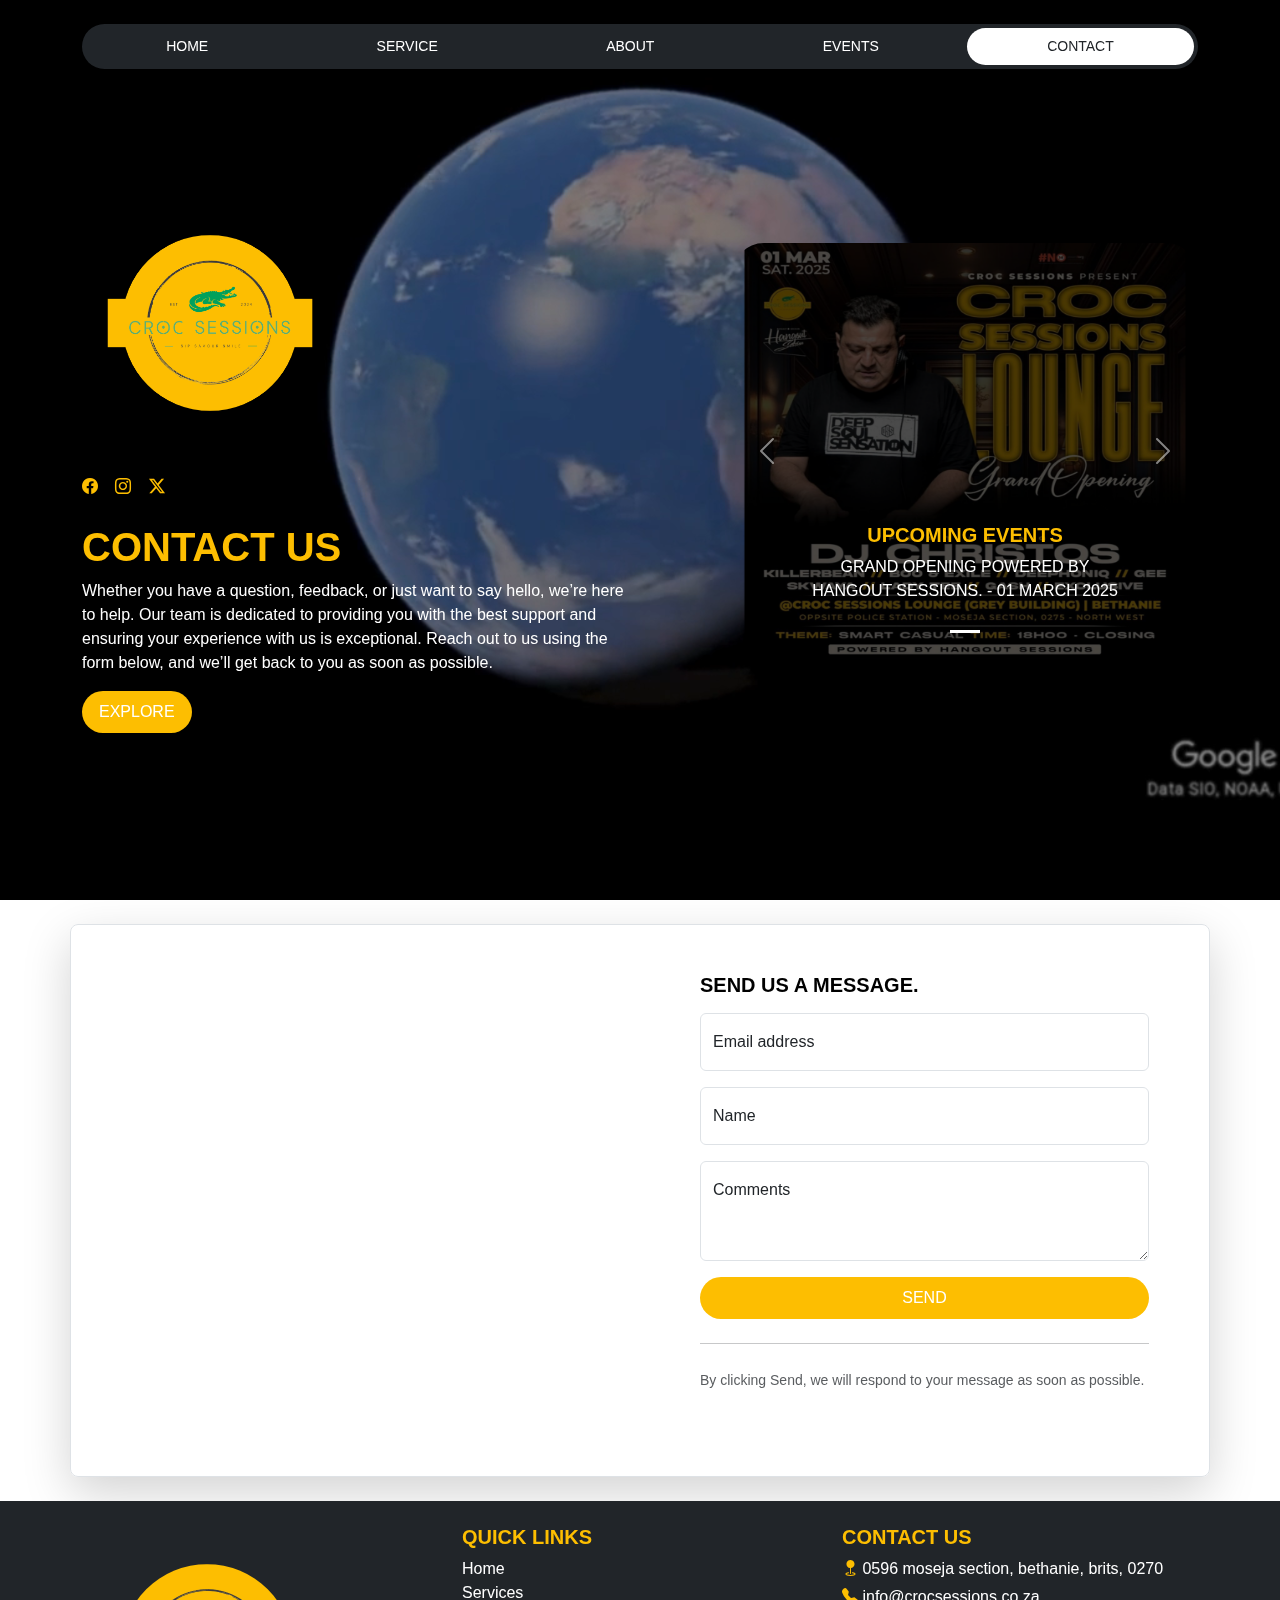
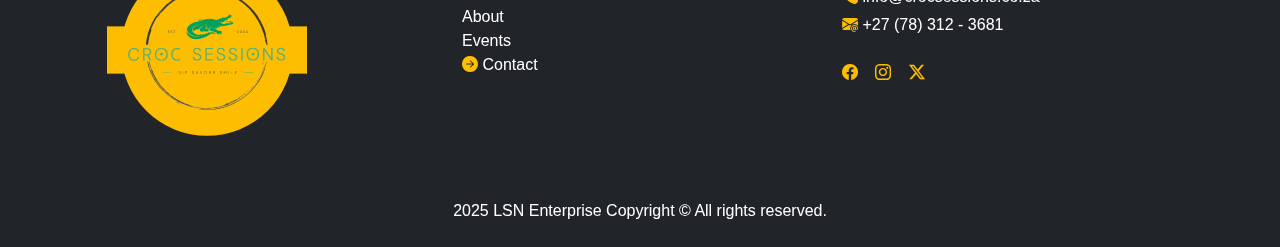
==== contact.html @ 8b37e79a "Add files via upload" ====
<!doctype html>
<html lang="en">
  <head>
    <meta charset="utf-8">
    <meta name="viewport" content="width=device-width, initial-scale=1">
    <title>Contact</title>
    <link rel="shortcut icon" href="img/croc-logo--alt.png" type="image/x-icon">
    <link href="https://cdn.jsdelivr.net/npm/bootstrap@5.3.3/dist/css/bootstrap.min.css" rel="stylesheet" integrity="sha384-QWTKZyjpPEjISv5WaRU9OFeRpok6YctnYmDr5pNlyT2bRjXh0JMhjY6hW+ALEwIH" crossorigin="anonymous">
    <link rel="stylesheet" href="https://cdn.jsdelivr.net/npm/bootstrap-icons@1.11.3/font/bootstrap-icons.min.css">
    <!-- Font Awesome CDN -->
    <link href="https://cdnjs.cloudflare.com/ajax/libs/font-awesome/6.0.0-beta3/css/all.min.css" rel="stylesheet">
    <link rel="stylesheet" href="css/style.css">
  </head>
  <body>
    <main>
        <header class="header-main">
            <section class="hero">
                <div class="container hero-content">
                    <div class="row">
                        <div class="col-12">
                            <ul class="nav nav-pills nav-fill gap-2 p-1 small bg-dark rounded-5 shadow-sm mt-4" id="pillNav2" role="tablist" style="--bs-nav-link-color: var(--bs-white); --bs-nav-pills-link-active-color: var(--bs-dark); --bs-nav-pills-link-active-bg: var(--bs-white);">
                                <li class="nav-item" role="presentation">
                                    <a href="index.html" class="my-nav-anchor">
                                        <button class="nav-link my-nav-link  rounded-5" id="home-tab2" data-bs-toggle="tab" type="button" role="tab" aria-selected="true">Home</button>
                                    </a>
                                </li>
                                <li class="nav-item" role="presentation">
                                    <a href="service.html" class="my-nav-anchor">
                                        <button class="nav-link my-nav-link rounded-5" id="profile-tab2" data-bs-toggle="tab" type="button" role="tab" aria-selected="false">Service</button>
                                    </a>
                                </li>
                                <li class="nav-item" role="presentation">
                                    <a href="about.html" class="my-nav-anchor">
                                        <button class="nav-link my-nav-link  rounded-5" id="contact-tab2" data-bs-toggle="tab" type="button" role="tab" aria-selected="false">About</button>                           
                                    </a>
                                </li>
                                <li class="nav-item" role="presentation">
                                    <a href="events.html" class="my-nav-anchor">
                                        <button class="nav-link my-nav-link  rounded-5" id="contact-tab2" data-bs-toggle="tab" type="button" role="tab" aria-selected="false">Events</button>
                                    </a>
                                </li>                               
                                <li class="nav-item" role="presentation">
                                    <a href="contact.html" class="my-nav-anchor">
                                        <button class="nav-link my-nav-link active rounded-5" id="contact-tab2" data-bs-toggle="tab" type="button" role="tab" aria-selected="false">Contact</button>
                                    </a>
                                </li>
                              </ul>                            
                        </div>
                        <div class="col-md-6 mb-5">
                            <div class="hero-content-wrap">
                                <img src="img/hero-brand.png" alt="Logo" class="hero-brand">
                                <div class="hero-social-content hero-social-content-left mb-4 mt-4">
                                    <a href="https://www.facebook.com/people/Croc-Sessions/61564977219370/" class="hero-icon-start hero-icon"><i class="bi bi-facebook"></i></a>
                                    <a href="#" class="hero-icon"><i class="bi bi-instagram"></i></a>
                                    <a href="https://x.com/Croc_Sessions" class="hero-icon" ><i class="bi bi-twitter-x"></i></a>
                                </div>
                                <h1>
                                    <span class="main-heading uppercase">
                                      Contact Us
                                    </span>
                                </h1>
                                <p class="sub-text">
                                    Whether you have a question, feedback, or just want to say hello, we’re here to help. Our team is dedicated to providing you with the best support and ensuring your experience with us is exceptional. Reach out to us using the form below, and we’ll get back to you as soon as possible.
                                </p>
                                <a type="button" href="#feature" class="btn my-btn btn-lg">Explore</a>
                            </div>
                        </div>
                        <div class="col-md-6 md-tab-down">
                            <div class="hero-content-wrap "> 
                                <div id="carouselExampleCaptions" class="carousel slide mt-5" >
                                    <div class="carousel-indicators">
                                      <button type="button" data-bs-target="#carouselExampleCaptions" data-bs-slide-to="0" class="active" aria-current="true" aria-label="Slide 1"></button>
                                    </div>
                                    <a href="#" data-bs-target="#exampleModalToggle" data-bs-toggle="modal">
                                        <div class="carousel-inner">
                                            <div class="carousel-item active">
                                                    <img src="img/events/01-03-25.png" class="d-block w-100 event-content" alt="..." >
                                                <div class="carousel-caption d-none d-md-block">
                                                    <h5 class="event-heading" data-bs-toggle="tooltip" data-bs-placement="top" data-bs-title="Tooltip on top">Upcoming events</h5>
                                                    <p class="event-sub-text">Grand opening powered by Hangout Sessions. - 01 March 2025</p>
                                                </div>
                                            </div>
                                        </div>
                                    </a>
                                    <button class="carousel-control-prev" type="button" data-bs-target="#carouselExampleCaptions" data-bs-slide="prev">
                                      <span class="carousel-control-prev-icon" aria-hidden="true"></span>
                                      <span class="visually-hidden">Previous</span>
                                    </button>
                                    <button class="carousel-control-next" type="button" data-bs-target="#carouselExampleCaptions" data-bs-slide="next">
                                      <span class="carousel-control-next-icon" aria-hidden="true"></span>
                                      <span class="visually-hidden">Next</span>
                                    </button>
                                  </div>
                            </div>
                        </div>
                    </div>
                </div>
                <video autoplay loop muted class="hero-video">
                    <source src="vid/Croc_Sessions_map_mp4_720p30.mp4" type="video/mp4">
                      Your browser does not support the video tag.
                </video>
            </section>
        </header>  
        
        <!--Event Modal-->
        <div class="modal fade" id="exampleModalToggle" aria-hidden="true" aria-labelledby="exampleModalToggleLabel" tabindex="-1">
            <div class="modal-dialog modal-dialog-centered">
              <div class="modal-content">
                <div class="modal-body bg-dark">
                    <div class="row">
                        <div class="col-12">
                            <button type="button" class="btn-close" data-bs-dismiss="modal" aria-label="Close"></button>
                        </div>
                        <div class="col-12 text-center">
                            <h1 class="my-modal-title mt-4"> <img src="img/hero-brand.png" class="event-content-logo" alt="">Grand opening </h1>
                            <small class="sponsor text-white text-uppper"> <em><b>Powered by <span class="var-theme"> Hangout Sessions.</span> </b> </em></small>
                        </div>                        
                        <div class="col-12 text-center">
                            <img src="img/events/01-03-25-clear.png" class="event-modal-img mt-4" alt="Event Image"> 
                            <div class="col-12 text-center">
                                <div class="hero-social-content mb-4 mt-4">
                                    <a href="https://www.facebook.com/people/Croc-Sessions/61564977219370/" class="hero-icon-start hero-icon"><i class="bi bi-facebook"></i></a>
                                    <a href="#" class="hero-icon"><i class="bi bi-instagram"></i></a>
                                    <a href="https://x.com/Croc_Sessions" class="hero-icon" ><i class="bi bi-twitter-x"></i></a>
                                </div>
                            </div>
                            <button class="btn my-btn btn-small mt-4" data-bs-target="#exampleModalToggle2" data-bs-toggle="modal"><i class="bi bi-info-circle"></i> more info</button>
                        </div>
                    </div>            
                </div>
              </div>
            </div>
        </div>
        <div class="modal fade" id="exampleModalToggle2" aria-hidden="true" aria-labelledby="exampleModalToggleLabel2" tabindex="-1">
            <div class="modal-dialog modal-dialog-centered">
              <div class="modal-content bg-dark">
                <div class="modal-body">
                    <div class="row">
                        <div class="col-12">
                            <button type="button" class="btn-close" data-bs-dismiss="modal" aria-label="Close"></button>
                        </div>
                        <div class="col-12">
                            <h1 class="my-modal-title mt-4 mb-4"> <img src="img/hero-brand.png" class="event-content-logo" alt=""> About Event </h1>
                        </div>                        
                        <div class="col-12">
                            <p class="event-details mb-3 mt-4"> 
                               <i class="bi bi-geo-fill my-bi my-bi-event-content"> Location: </i> 0596 moseja section, bethanie, brits, 0270
                            </p>
                            <p class="event-details mb-3"> 
                                <i class="bi bi-alarm-fill my-bi my-bi-event-content"> Time: </i> 18:00 - Closing
                             </p>
                             <p class="event-details mb-3"> 
                                <i class="bi bi-calendar-event-fill my-bi my-bi-event-content"> Date: </i> 01 March 2025
                             </p>
                             <p class="event-details mb-3"> 
                                <i class="bi bi-person-standing my-bi my-bi-event-content"> Theme: </i> Smart Casual
                             </p>
                             <p class="event-details mb-3"> 
                                <i class="bi bi-speaker-fill my-bi my-bi-event-content"> Featuring: </i> <span class="event-featuring-content"> DJ Christos, Killerbean, boo & exile, Deephoniq, gee, skwaya, lady tee, gash, exclusive </span>
                             </p>
                        </div>
                        <div class="col-12 text-center">
                            <div class="hero-social-content mb-4 mt-4">
                                <a href="https://www.facebook.com/people/Croc-Sessions/61564977219370/" class="hero-icon-start hero-icon"><i class="bi bi-facebook"></i></a>
                                <a href="#" class="hero-icon"><i class="bi bi-instagram"></i></a>
                                <a href="https://x.com/Croc_Sessions" class="hero-icon" ><i class="bi bi-twitter-x"></i></a>
                            </div>
                        </div>
                    </div> 
                </div>
              </div>
            </div>
        </div>

        <!--Contact-->
        <div class="container mt-4" id="#feature">    
            <div class="row rounded-3 border shadow-lg">
                <div class="col-lg-6">
                    <iframe class="p-4 p-md-5 map-frame mb-4" src="https://www.google.com/maps/embed?pb=!1m18!1m12!1m3!1d14397.930179812787!2d27.596863764490315!3d-25.55560796785734!2m3!1f0!2f0!3f0!3m2!1i1024!2i768!4f13.1!3m3!1m2!1s0x1ebe3ee306dfb22f%3A0x73ab07cf3bb0ad1d!2sBethanie%2C%200270!5e0!3m2!1sen!2sza!4v1739714700574!5m2!1sen!2sza" width="500" height="520" style="border:0;" allowfullscreen="" loading="lazy" referrerpolicy="no-referrer-when-downgrade"></iframe>
                </div>
                <div class="col-lg-6">
                    <form class="p-4 p-md-5 rounded-3 ">
                        <div class="form-floating mb-3">
                            <h5 class="sub-heading fw-bold  text-body-emphasis">
                                Send us a message.
                            </h5>
                        </div>
                        <div class="form-floating mb-3">
                          <input type="email" class="form-control" id="floatingInput" placeholder="name@example.com">
                          <label for="floatingInput">Email address</label>
                        </div>
                        <div class="form-floating mb-3">
                            <input type="email" class="form-control" id="floatingInput" placeholder="name">
                            <label for="floatingInput">Name</label>
                        </div>
                        <div class="form-floating mb-3">
                            <div class="form-floating">
                                <textarea class="form-control" placeholder="Leave a comment here" id="floatingTextarea2" style="height: 100px"></textarea>
                                <label for="floatingTextarea2">Comments</label>
                              </div>
                        </div>
                        <button class="w-100 btn btn-lg my-btn" type="submit">Send</button>
                        <hr class="my-4">
                        <small class="text-body-secondary">By clicking Send, we will respond to your message as soon as possible.</small>
                      </form>
                </div>
            </div>
        </div>

        <!-- Footer -->
        <footer class="footer bg-dark mt-4">
            <div class="container">
      <div class="row">
        <!-- About Section -->
        <div class="col-md-4 mt-4">
            <img src="img/hero-brand.png" class="footer-brand" alt="Logo">
        </div>
        
        <!-- Quick Links Section -->
        <div class="col-md-4 mt-4">
            <h5 class="var-theme text-uppper">Quick Links</h5>
            <ul class="list-unstyled">
              <li><a href="index.html" class="footer-link text-uppper"> Home</a></li>
              <li><a href="service.html" class="footer-link text-uppper"> Services</a></li>
              <li><a href="about.html" class="footer-link text-uppper">About</a></li>
              <li><a href="events.html" class="footer-link text-uppper"> Events</a></li>
              <li><a href="contact.html" class="footer-link text-uppper"><i class="bi bi-arrow-right-circle-fill var-theme"></i> Contact</a></li>
            </ul>
          </div>
        
        <!-- Company Legend Section -->
        <div class="col-md-4 mt-4">
          <h5 class="var-theme text-uppper">Contact Us</h5>
          <ul class="list-unstyled">
            <li class="mb-1">
                <a href=""><i class="bi bi-geo-fill var-theme mb-4"></i><span class="footer-link text-uppper mb-2"> 0596 moseja section,
                bethanie, brits, 0270</span></a>
            </li>
            <li class="mb-1">
                <a href="mailto:email@example.com">
                    <i class="bi bi-telephone-fill var-theme"></i>
                    <span class="footer-link text-uppper mb-2"> info@crocsessions.co.za</span>
                </a>
            </li>
            <li class="mb-1">
                <a href="">
                    <i class="bi bi-envelope-at-fill var-theme"></i>
                    <span class="footer-link text-uppper"> +27 (78) 312 - 3681</span>
                </a>
            </li>
          </ul>
          <div class="hero-social-content hero-social-content-left mb-4 mt-4">
            <a href="https://www.facebook.com/people/Croc-Sessions/61564977219370/" class="hero-icon-start hero-icon"><i class="bi bi-facebook"></i></a>
            <a href="#" class="hero-icon"><i class="bi bi-instagram"></i></a>
            <a href="https://x.com/Croc_Sessions" class="hero-icon" ><i class="bi bi-twitter-x"></i></a>
        </div>
        </div>
      </div>
      
      <!-- Copyright Section -->
      <div class="row mt-4">
        <div class="col-12 text-center">
          <p class="text-uppper text-white mb-4"> <a href="https://www.lsnenterprise.co.za/" class="footer-link">2025 LSN Enterprise Copyright &copy; </a>  All rights reserved.</p>
        </div>
      </div>
    </div>
  </footer>       
    </main>

    <script src="javascript/script.js"></script>
    <script src="https://cdn.jsdelivr.net/npm/@popperjs/core@2.11.8/dist/umd/popper.min.js" integrity="sha384-I7E8VVD/ismYTF4hNIPjVp/Zjvgyol6VFvRkX/vR+Vc4jQkC+hVqc2pM8ODewa9r" crossorigin="anonymous"></script>
    <script src="https://cdn.jsdelivr.net/npm/bootstrap@5.3.3/dist/js/bootstrap.min.js" integrity="sha384-0pUGZvbkm6XF6gxjEnlmuGrJXVbNuzT9qBBavbLwCsOGabYfZo0T0to5eqruptLy" crossorigin="anonymous"></script>
  </body>
</html>
---- css/style.css ----
* {
    margin: 0;
    padding: 0;
    box-sizing: border-box;
  }
  
  body, html {
    height: 100%;
    font-family: Arial, sans-serif;
  }

  h1{
    text-transform: uppercase;
    font-weight: 700;
  }

  h5{
    text-transform: uppercase;
    font-weight: 700;
  }

  p{
    line-height: 1.5;
  }

  a{
    text-decoration: none;
  }

  .var-theme{
    color: #fdbe01;
  }

  .sponsor{
    text-transform: uppercase;
  }

  .footer-brand{
    height: 250px;
  }

  .footer-link{
    color: #fff;
    transition-timing-function: ease-in-out;
    transition-duration: 0.8s;
  }

  .footer-link:hover{
    color: #fdbe01;
    transform: translateX(-1px);
  }

  .text-white{
    color: #fff;
  }

  .text-upper{
    text-transform: uppercase;
  }

  .my-nav-link{
    text-transform: uppercase; 
  }

  .my-nav-link:hover{
    color:#fdbe01;
  }

  .my-btn{
    background-color: #fdbe01;
    color: #fff;
    text-transform: uppercase;
    border-radius: 5rem;
    font-size: 1rem;
  }

  .hero-icon{
    color: #fdbe01;
    margin-left: 0.8rem;
  }

  .hero-icon-start{
    margin-left: 0rem;
  }

  .hero {
    position: relative;
    height: 100vh;
    display: flex;
    justify-content: center;
    color: white;
    overflow: hidden;
  }
  
  .hero-video {
    position: absolute;
    top: 0;
    left: 0;
    width: 100%;
    height: 100%;
    object-fit: cover;
    z-index: -1;
  }

  .hero-content-wrap{
    padding-top: 23%;
  }

  .hero-brand{
    height: 16rem;
  }
  
  .sub-text{
    text-align: left;
  }

  .carousel{
    margin-left: 5rem;
  }

  .event-content{
    height: 416px;
    width: 116px;
    border-radius: 2rem;
  }

  .event-modal-img{
    height: 316px;
    width: 416px;
    text-align: center;
  }

  .event-info-sub-title{
    color: #fdbe01;
    font-weight: 600;
    text-transform: uppercase;
    font-size: 16px;
  }

  .event-details{
    font-size: 14px;
    text-transform: uppercase;
    margin-left: 1rem;
    color: #fff;
  }

  .event-featuring-content{
    font-weight: 600;
  }

  .my-bi{
    color: #fff;
    margin-right: 0.5rem;
  }

  .bi-large{
    font-size: 5rem;
  }

  .my-bi-event-content{
    color: #fdbe01;
  }

  .my-modal-title{
    color: #fdbe01;
    text-transform: uppercase;
    font-weight: 600;
    font-size: 22px;
    text-align: center;
  }

  .main-heading{
    color: #fdbe01;
  }

  .event-heading{
    color: #fdbe01;
  }

  .event-sub-text{
    text-transform: uppercase;
    font-weight: 500;
  }

  .event-content-logo{
    height: 5rem;
    margin-right: 1rem;
  }

  /*Photo collage*/
  .photo-collage {
    display: grid;
    grid-template-columns: repeat(3, 1fr);
    gap: 10px;
    padding: 20px;
  }
  
  .photo img {
    width: 100%;
    height: auto;
    border-radius: 10px;
    cursor: pointer;
    transition: transform 0.3s ease-in-out;
  }
  
  .photo img:hover {
    transform: scale(1.05);
  }
  
  /* Popup Modal Styles */
  .popup {
    display: none;
    position: fixed;
    top: 0;
    left: 0;
    width: 100%;
    height: 100%;
    background: rgba(0, 0, 0, 0.904);
    justify-content: center;
    align-items: center;
    z-index: 1000;
  }
  
  .popup img {
    max-width: 90%;
    max-height: 90%;
    border-radius: 10px;
  }
  
  .close-btn {
    position: absolute;
    top: 20px;
    right: 20px;
    font-size: 30px;
    color: white;
    cursor: pointer;
  }

  .quality-sub-text{
    font-size: 16px;
  }

  .sub-text-about{
    text-align: left;
  }

  .lg-screen-down{
    display: none;
  }

  .feature-icon-small{
    background-color: #fdbe01;
    color: #fff;
  }

  .feature-title{
    text-transform: uppercase;
  }

  .event-label{
    margin-right: 0.5rem;
    text-transform: uppercase;
    font-weight: 700;
  }

  .event-info{
    text-transform: uppercase;
  }

  .footer{
    padding-left: 2%;
    padding-right: 2%;
  }

  /*footer*/
  
  
  /* Media Query for Responsiveness */
  @media (max-width: 768px) {
    .photo-collage {
      grid-template-columns: repeat(2, 1fr);
    }
  }
  
  @media (max-width: 480px) {
    .photo-collage {
      grid-template-columns: 1fr;
    }
  }

  @media only screen and (max-width: 667px) {
    .mobile-down{
        display: none;
    }
  }  

  @media only screen and (max-width: 995px) {
    .map-frame{
        width: 100%;
    }
  }
  
  @media only screen and (min-width: 996px) and (max-width: 1199px) {
    .map-frame{
        width: 100%;
    }
  }

  @media screen and (min-width: 374px) and (max-width: 1024px) {
    .event-label{
      margin-right: 0.2rem;
    }
    .event-poster{
      margin-bottom: 1rem;
    }
    .hero {
      height: auto;
    }
    .hero-content-wrap{
      padding-top: 5%;
      padding-bottom: 5%;
      padding-left: 2%;
      padding-right: 2%;
    }
    .sub-text-about{
      text-align: center;
    }

    .hero-social-content{
      text-align: center ;
    }

    .hero-social-content-left{
      text-align: left;
    }

    .md-screen-down{
      display: none;
    }

    .md-screen-show{
      display: block;
    }

    .display-4{
      text-align: center;
    }
    .event-content-logo{
      height: 4rem;
      margin-right: 0.2rem;
    }
  }

  @media screen and (min-width: 1024px) {
    .side-img{
      width: 420px;
    }
  }

  @media screen and (min-width: 767px)  and (max-width: 1023px){
    .side-img{
      width: 320px;
    }
  }

  @media screen and (min-width: 375px) and (max-width: 766px) {
    .event-content{
      width: 351px;
    }

    .side-img{
      width: 250px;
    }

    .md-tab-down{
      display: none;
    }
    .event-heading{
      font-size: 0.5rem;
    }
  }

  @media screen and (max-width: 375px){
    .photo{
      height: 354px;
    }
  }
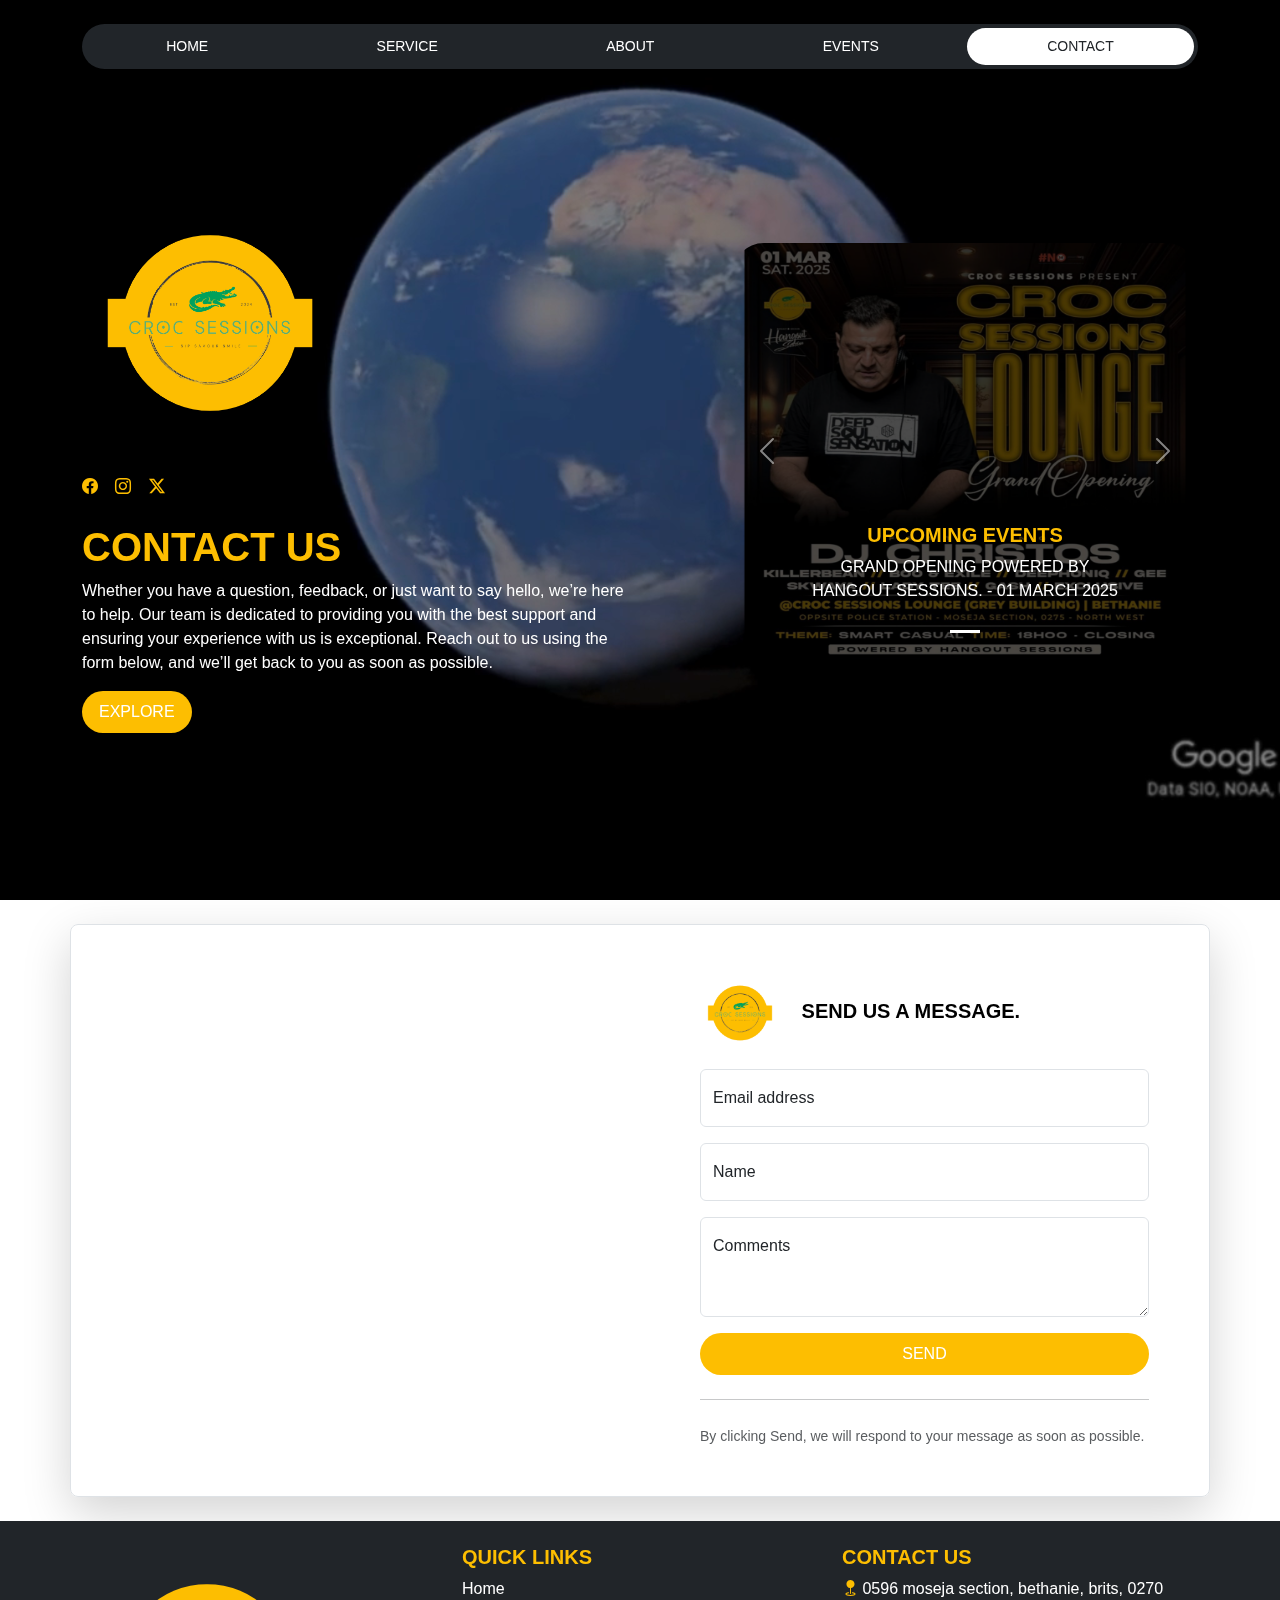
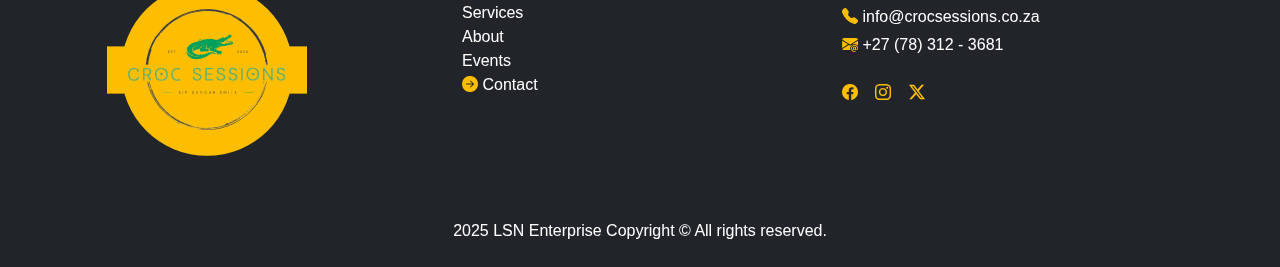
==== commit e32aa771: "Add files via upload" ====
--- a/contact.html
+++ b/contact.html
@@ -182,7 +182,7 @@
                     <form class="p-4 p-md-5 rounded-3 ">
                         <div class="form-floating mb-3">
                             <h5 class="sub-heading fw-bold  text-body-emphasis">
-                                Send us a message.
+                                <img src="img/hero-brand.png" class="event-content-logo" alt=""> Send us a message.
                             </h5>
                         </div>
                         <div class="form-floating mb-3">
